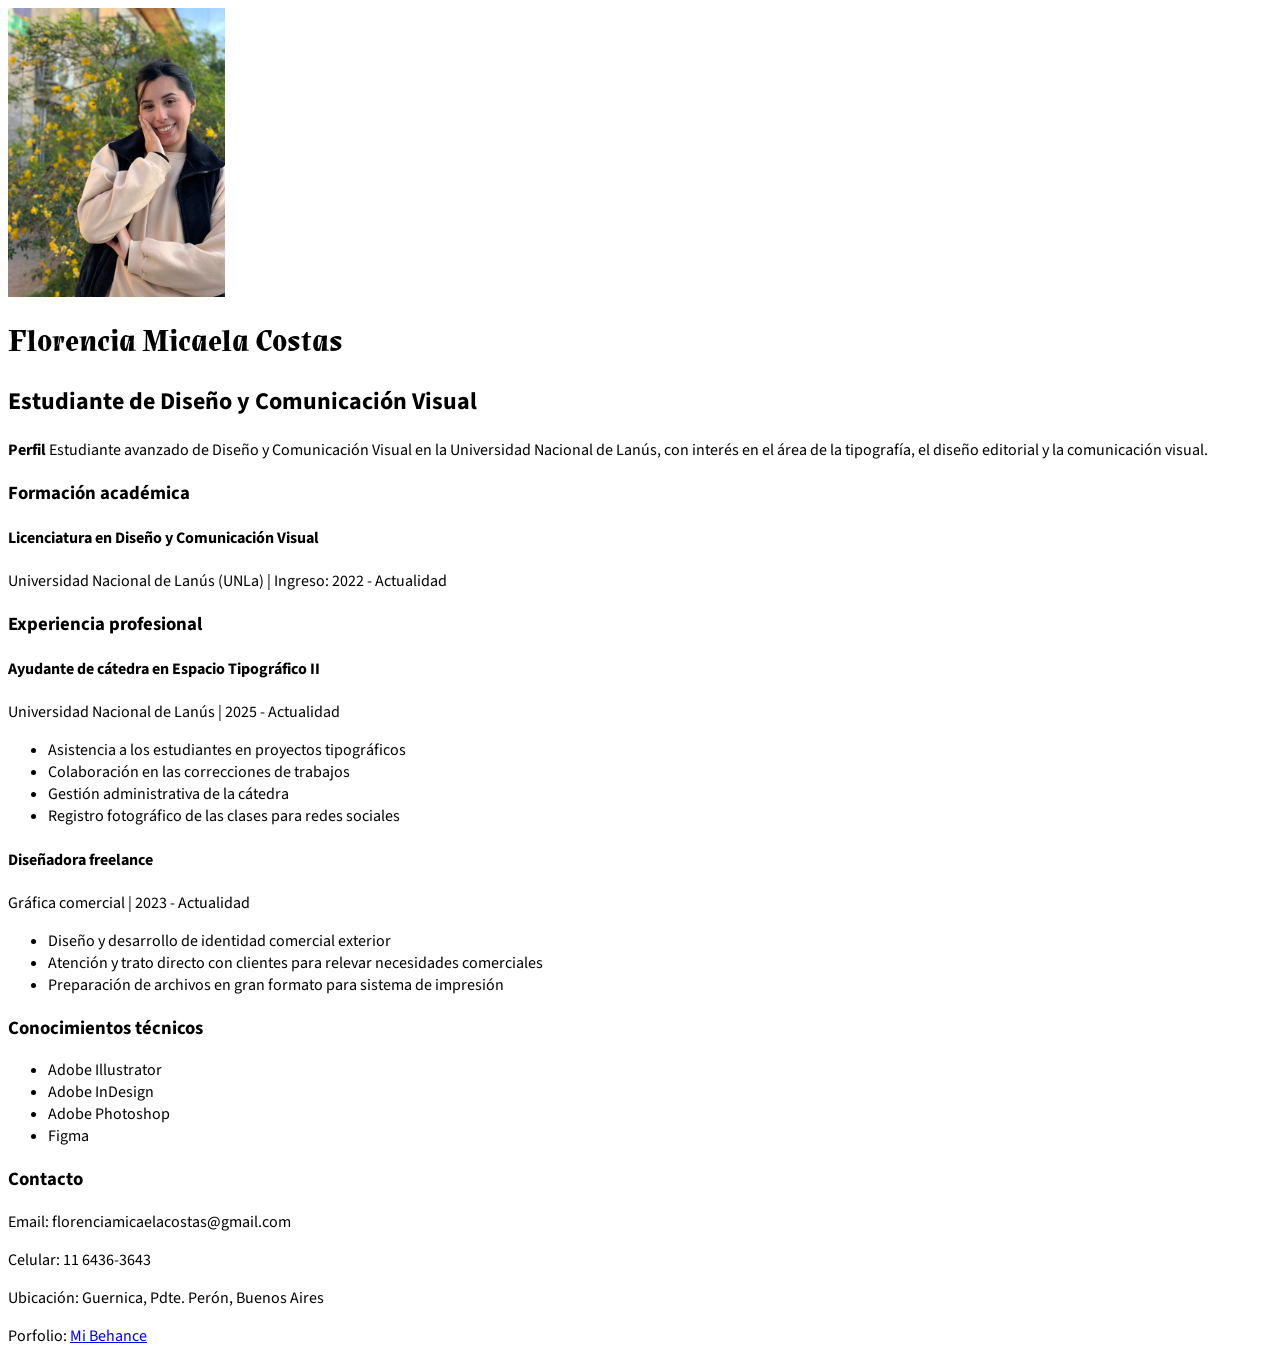
==== index.html @ e0aef112 "actualizacion de cv" ====
<!DOCTYPE html>
<html lang="es">

<head>
    <meta charset="utf-8" />
    <title>TP 1 CV Florencia Costas</title>
    <link href="estilos.css" rel="stylesheet" type="text/css">
    <style>
        @import url('https://fonts.googleapis.com/css2?family=Source+Sans+3:ital,wght@0,200..900;1,200..900&display=swap');
    </style>
</head>

<body>
    <header>
        <img src="img/florencia-costas-foto.jpg" alt="Foto de Florencia Costas" width="217" height="289"/>
        <h1>Florencia Micaela Costas</h1>
        <h2>Estudiante de Diseño y Comunicación Visual</h2>
        <p><strong>Perfil </strong>Estudiante avanzado de Diseño y Comunicación Visual en la Universidad Nacional de
            Lanús, con interés en el área
            de la tipografía, el diseño editorial y la comunicación visual.</p>
    </header>
    <main>
        <section>
            <h3>Formación académica</h3>
            <article>
                <h4>Licenciatura en Diseño y Comunicación Visual</h4>
                <p>Universidad Nacional de Lanús (UNLa) | Ingreso: 2022 - Actualidad</p>
            </article>
        </section>
        <section>
            <h3>Experiencia profesional</h3>
            <article>
                <h4>Ayudante de cátedra en Espacio Tipográfico II</h4>
                <p>Universidad Nacional de Lanús | 2025 - Actualidad</p>
                <ul>
                    <li>Asistencia a los estudiantes en proyectos tipográficos</li>
                    <li>Colaboración en las correcciones de trabajos</li>
                    <li>Gestión administrativa de la cátedra</li>
                    <li>Registro fotográfico de las clases para redes sociales</li>
                </ul>
            </article>
            <article>
                <h4>Diseñadora freelance</h4>
                <p>Gráfica comercial | 2023 - Actualidad</p>
                <ul>
                    <li>Diseño y desarrollo de identidad comercial exterior</li>
                    <li>Atención y trato directo con clientes para relevar necesidades comerciales</li>
                    <li>Preparación de archivos en gran formato para sistema de impresión</li>
                </ul>
            </article>
        </section>
        <section>
            <h3>Conocimientos técnicos</h3>
            <ul>
                <li>Adobe Illustrator</li>
                <li>Adobe InDesign</li>
                <li>Adobe Photoshop</li>
                <li>Figma</li>
            </ul>
        </section>
    </main>
    <footer>
        <h3>Contacto</h3>
        <p>Email: florenciamicaelacostas@gmail.com</p>
        <p>Celular: 11 6436-3643</p>
        <p>Ubicación: Guernica, Pdte. Perón, Buenos Aires</p>
        <p>Porfolio: <a href="https://www.behance.net/florenciacostas" target="_blank">Mi Behance</a></p>
    </footer>
</body>

</html>
---- estilos.css ----
/*CSS DOCUMENT*/
@charset "UTF-8";

/*configuraciones generales*/
@font-face {
    font-family: "Literata italic";
    src: url(fonts/Literata-Italic.ttf) format(truetype);
    font-weight: 400;
    font-style: italic;
}

@font-face {
    font-family: "Literata black";
    src: url(fonts/Literata-Black.ttf) format(truetype);
    font-weight: 900;
    font-style: normal;
}

@font-face {
    font-family: "Sincopa";
    src: url(fonts/Sincopa\ Ella.otf) format(truetype); 
    font-weight: 900;
    font-style: normal;
}

* {
    font-family: "Source Sans 3", sans-serif;
}

/*aplicaciones*/
h1 {
    font-family: 'Sincopa', sans-serif;
}
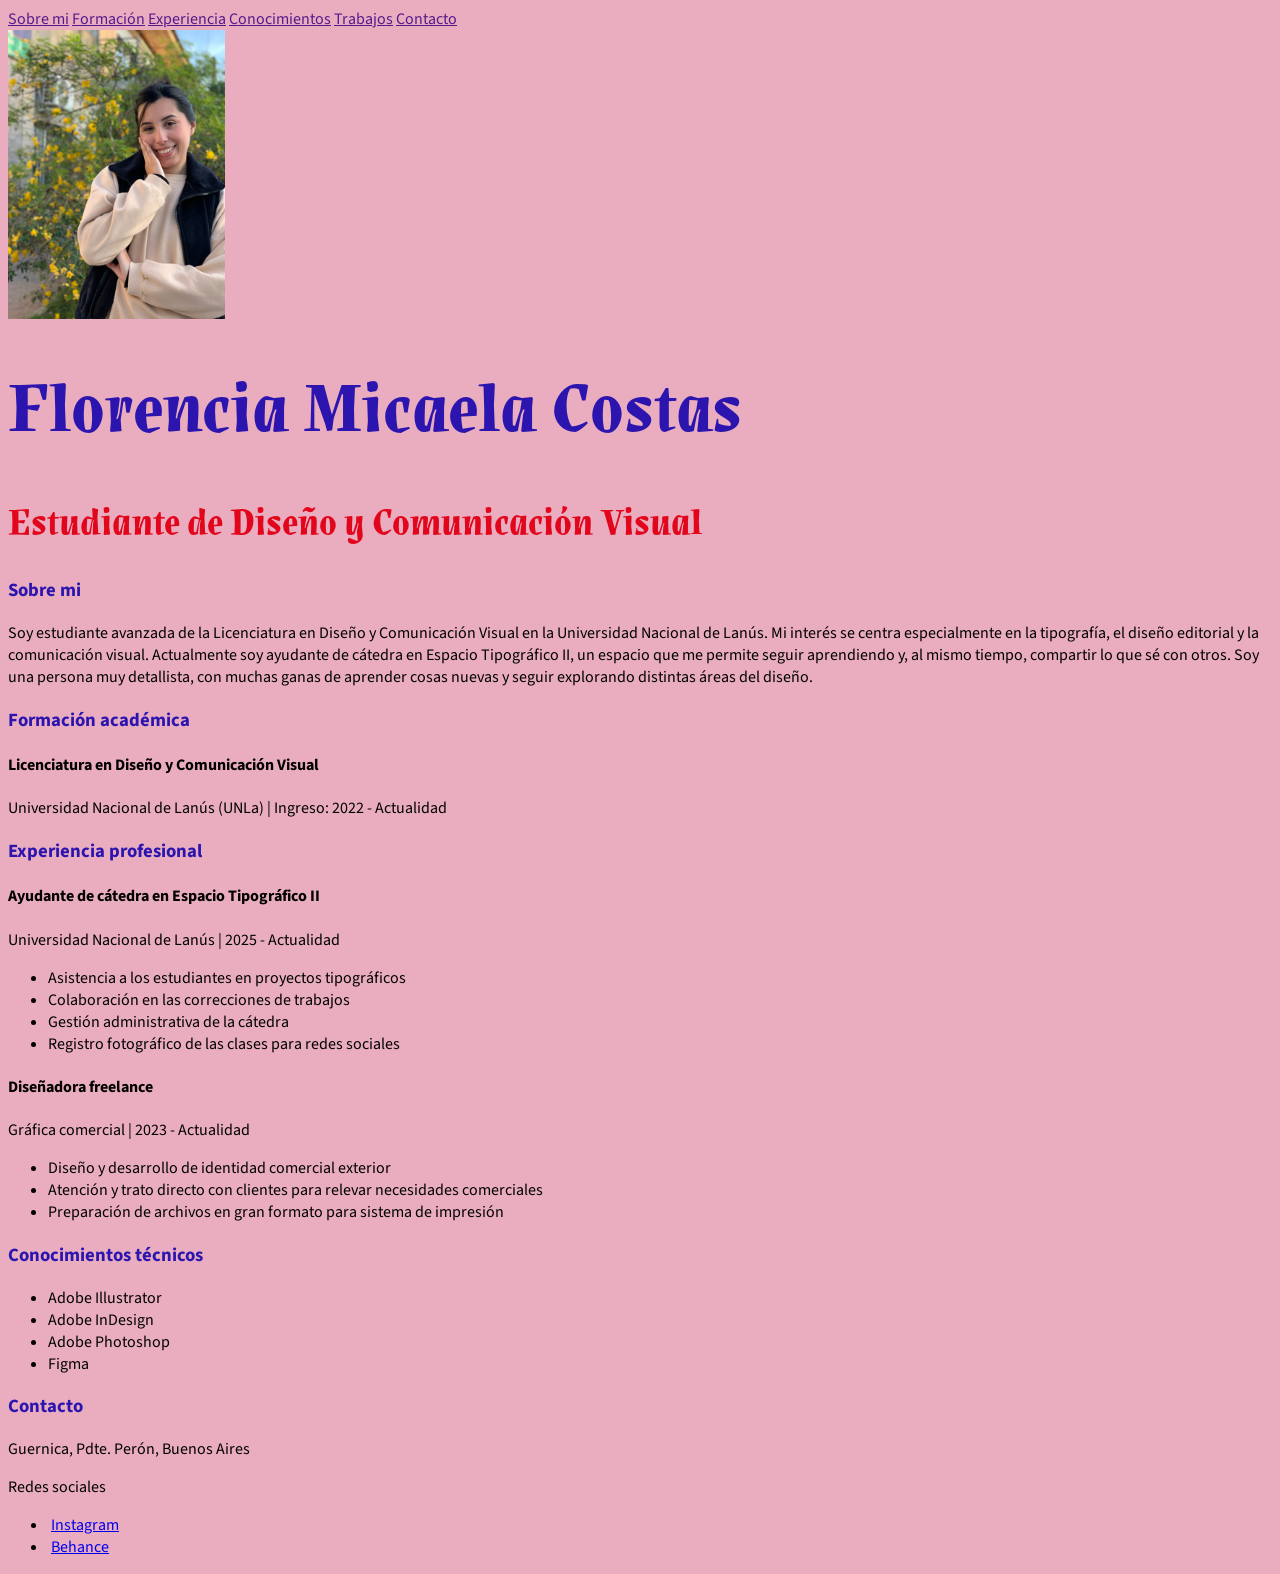
==== commit 8c5ba584: "actualizacion cv" ====
--- a/index.html
+++ b/index.html
@@ -12,14 +12,25 @@
 
 <body>
     <header>
+        <nav>
+            <a href=""> Sobre mi</a>
+            <a href=""> Formación</a>
+            <a href=""> Experiencia</a>
+            <a href=""> Conocimientos</a>
+            <a href=""> Trabajos</a>
+            <a href=""> Contacto</a>
+        </nav>
         <img src="img/florencia-costas-foto.jpg" alt="Foto de Florencia Costas" width="217" height="289"/>
         <h1>Florencia Micaela Costas</h1>
-        <h2>Estudiante de Diseño y Comunicación Visual</h2>
-        <p><strong>Perfil </strong>Estudiante avanzado de Diseño y Comunicación Visual en la Universidad Nacional de
-            Lanús, con interés en el área
-            de la tipografía, el diseño editorial y la comunicación visual.</p>
+        <h2>Estudiante de Diseño y Comunicación Visual</h2> 
     </header>
     <main>
+        <section>
+            <h3>Sobre mi</h3>
+            <article>
+                <p>Soy estudiante avanzada de la Licenciatura en Diseño y Comunicación Visual en la Universidad Nacional de Lanús. Mi interés se centra especialmente en la tipografía, el diseño editorial y la comunicación visual. Actualmente soy ayudante de cátedra en Espacio Tipográfico II, un espacio que me permite seguir aprendiendo y, al mismo tiempo, compartir lo que sé con otros. Soy una persona muy detallista, con muchas ganas de aprender cosas nuevas y seguir explorando distintas áreas del diseño.</p>
+            </article>
+        </section>
         <section>
             <h3>Formación académica</h3>
             <article>
@@ -61,10 +72,18 @@
     </main>
     <footer>
         <h3>Contacto</h3>
-        <p>Email: florenciamicaelacostas@gmail.com</p>
-        <p>Celular: 11 6436-3643</p>
-        <p>Ubicación: Guernica, Pdte. Perón, Buenos Aires</p>
-        <p>Porfolio: <a href="https://www.behance.net/florenciacostas" target="_blank">Mi Behance</a></p>
+        <p>Guernica, Pdte. Perón, Buenos Aires</p>
+        <p>Redes sociales</p>
+        <ul>
+            <li>
+                <img src="" alt="">
+                <a href="https://www.instagram.com/florrcostas/" target="_blank">Instagram</a>
+            </li>
+            <li>
+                <img src="" alt="">
+                <a href="https://www.behance.net/florenciacostas" target="_blank">Behance</a>
+            </li>
+        </ul>
     </footer>
 </body>
 
--- a/estilos.css
+++ b/estilos.css
@@ -2,20 +2,6 @@
 @charset "UTF-8";
 
 /*configuraciones generales*/
-@font-face {
-    font-family: "Literata italic";
-    src: url(fonts/Literata-Italic.ttf) format(truetype);
-    font-weight: 400;
-    font-style: italic;
-}
-
-@font-face {
-    font-family: "Literata black";
-    src: url(fonts/Literata-Black.ttf) format(truetype);
-    font-weight: 900;
-    font-style: normal;
-}
-
 @font-face {
     font-family: "Sincopa";
     src: url(fonts/Sincopa\ Ella.otf) format(truetype); 
@@ -23,11 +9,31 @@
     font-style: normal;
 }
 
+@font-face {
+    font-family: "Sincopa nina";
+    src: url(fonts/Sincopa\ Nina.otf) format(truetype);
+    font-weight: 600;
+    font-style: normal;
+}
+
 * {
     font-family: "Source Sans 3", sans-serif;
+    background-color: rgb(234, 173, 191);
 }
 
 /*aplicaciones*/
 h1 {
     font-family: 'Sincopa', sans-serif;
+    color: rgb(44, 21, 175); 
+    font-size: 70px;
 }
+
+h2 {
+    font-family: 'Sincopa', sans-serif;
+    color: rgb(226, 6, 28);
+    font-size: 37px;
+}
+
+h3 {
+    color: rgb(44, 21, 175);
+}
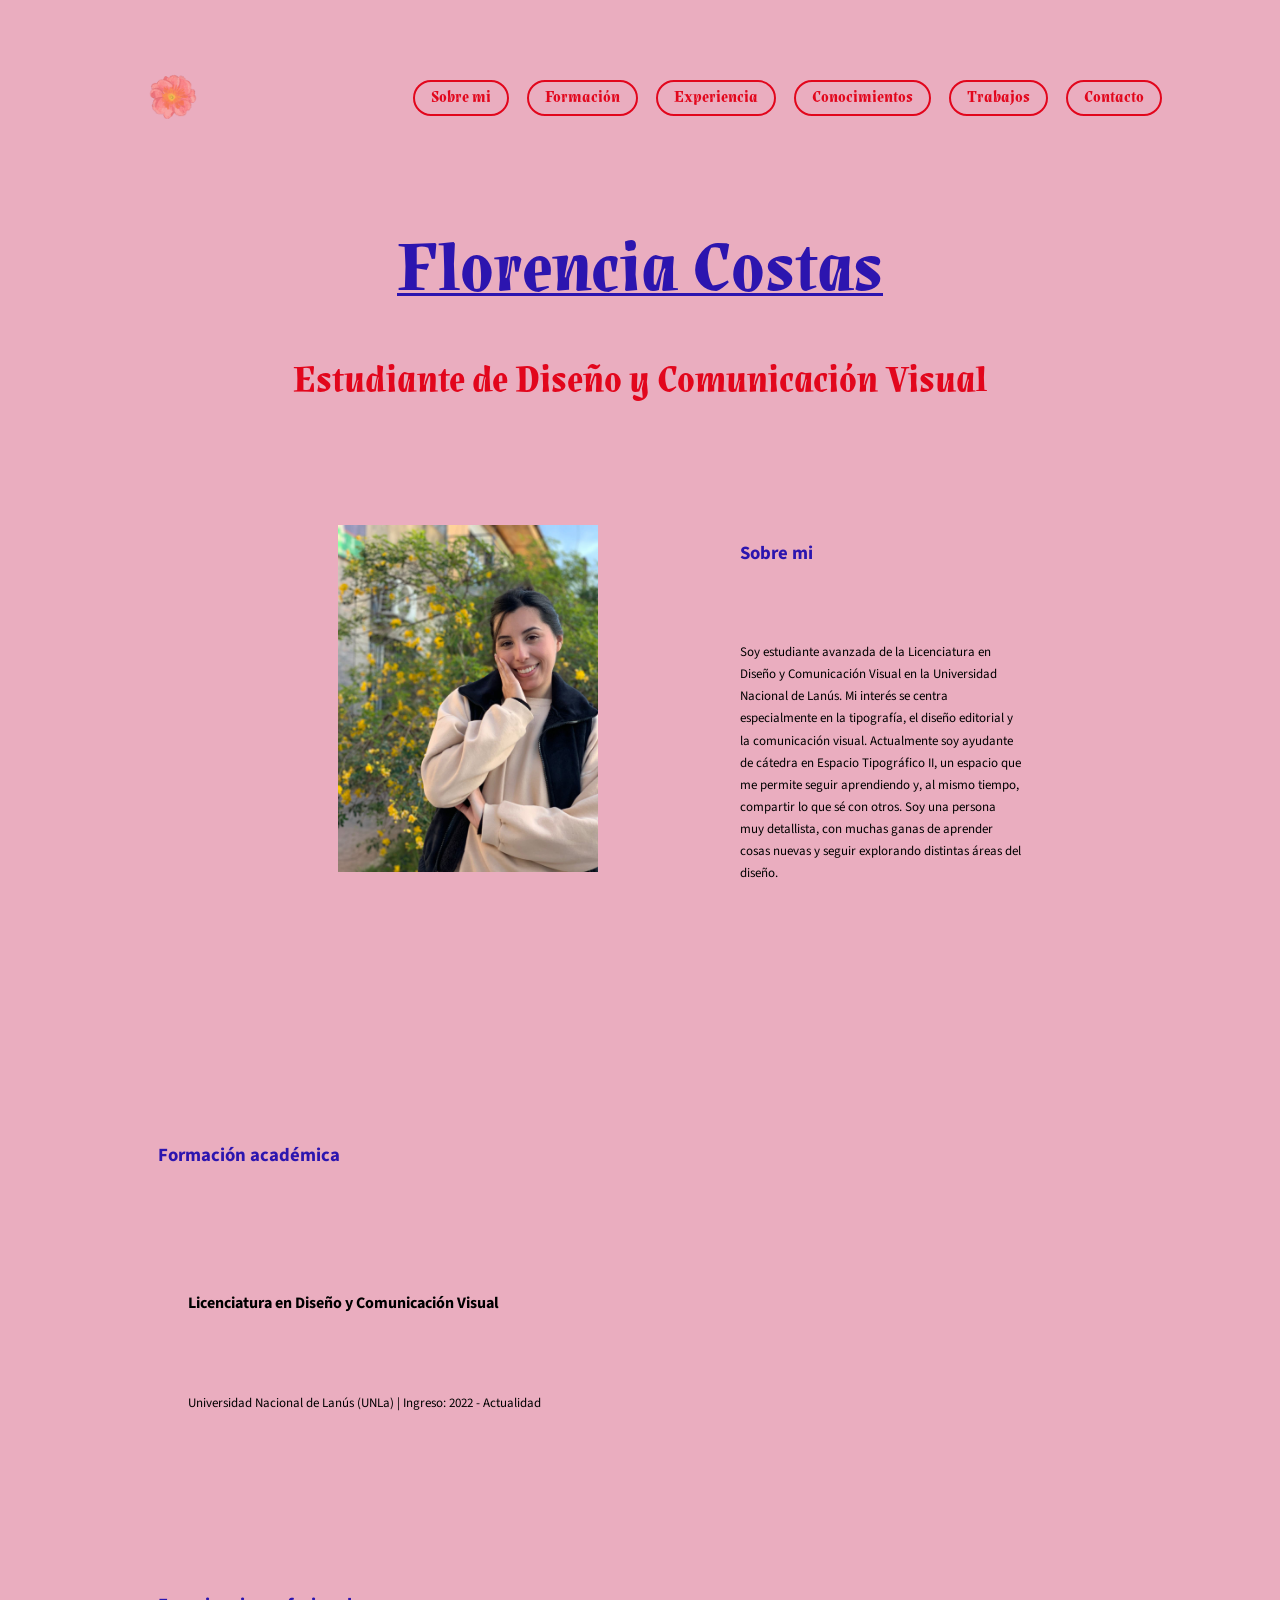
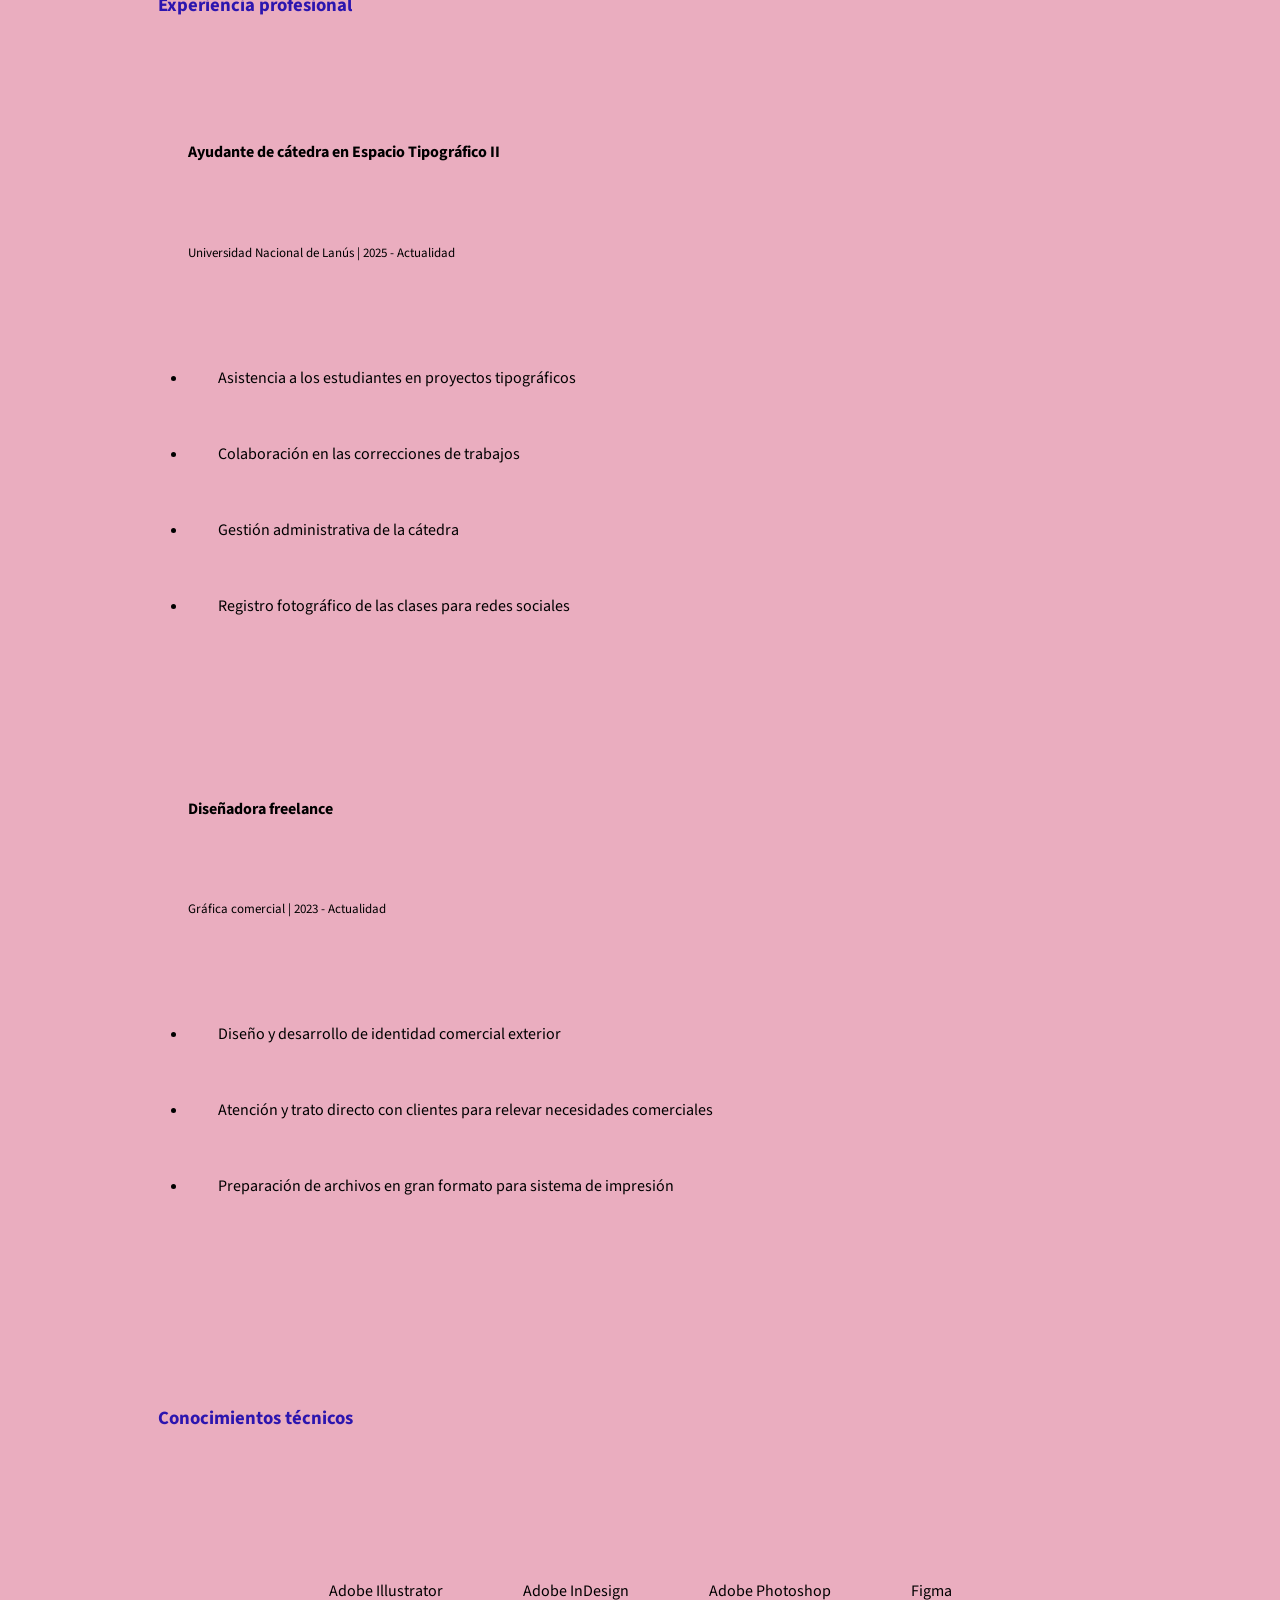
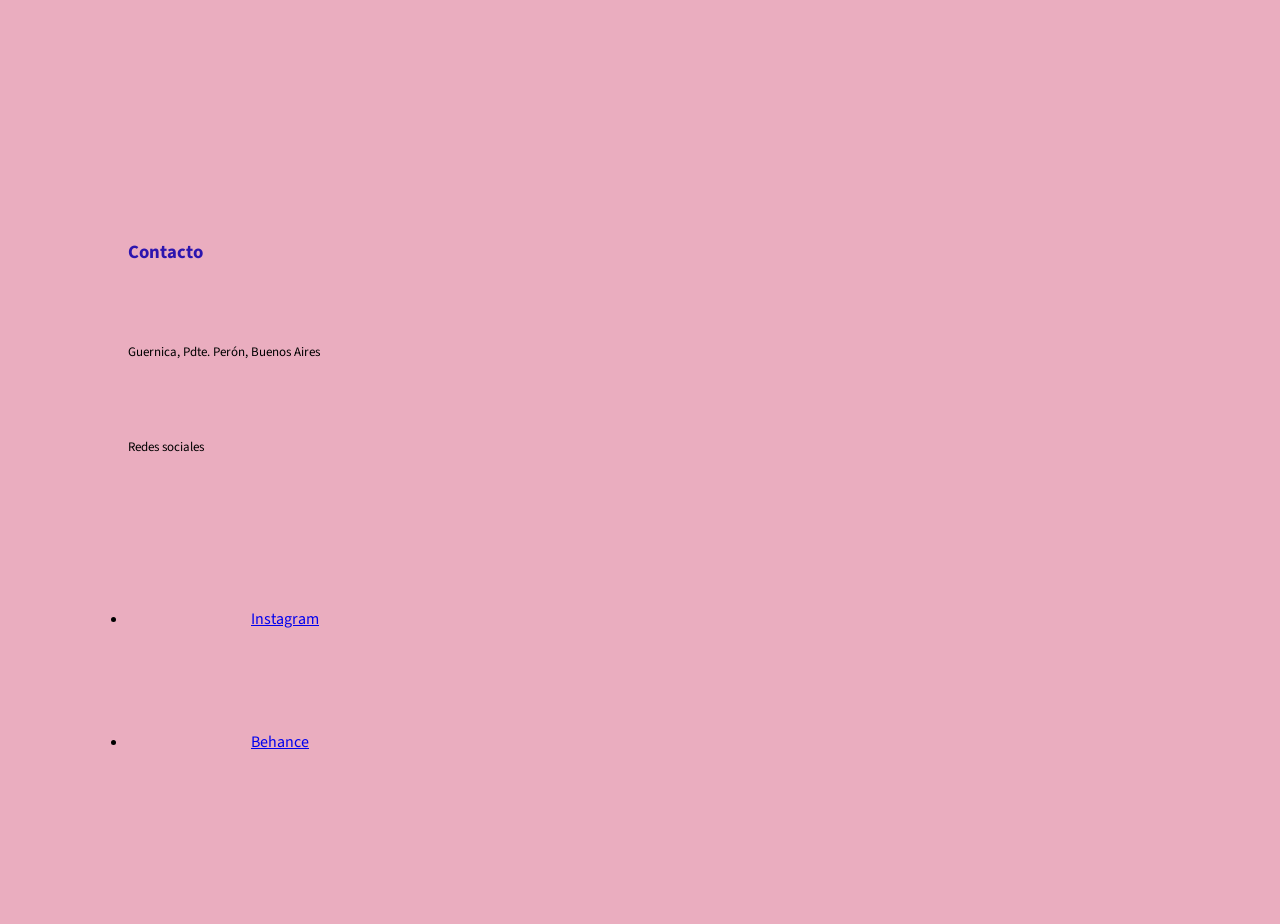
==== commit a186ba06: "Entrega final" ====
--- a/index.html
+++ b/index.html
@@ -11,25 +11,37 @@
 </head>
 
 <body>
-    <header>
-        <nav>
-            <a href=""> Sobre mi</a>
-            <a href=""> Formación</a>
-            <a href=""> Experiencia</a>
-            <a href=""> Conocimientos</a>
-            <a href=""> Trabajos</a>
-            <a href=""> Contacto</a>
+    <header class="miinicio">
+        <div class="gif">
+            <img src="img/flor-gif.gif" alt="Florgif" width="50">
+        </div>
+        <nav class="barra">
+            <a href="#"> Sobre mi</a>
+            <a href="#"> Formación</a>
+            <a href="#"> Experiencia</a>
+            <a href="#"> Conocimientos</a>
+            <a href="#"> Trabajos</a>
+            <a href="#"> Contacto</a>
         </nav>
-        <img src="img/florencia-costas-foto.jpg" alt="Foto de Florencia Costas" width="217" height="289"/>
-        <h1>Florencia Micaela Costas</h1>
-        <h2>Estudiante de Diseño y Comunicación Visual</h2> 
     </header>
     <main>
         <section>
-            <h3>Sobre mi</h3>
-            <article>
-                <p>Soy estudiante avanzada de la Licenciatura en Diseño y Comunicación Visual en la Universidad Nacional de Lanús. Mi interés se centra especialmente en la tipografía, el diseño editorial y la comunicación visual. Actualmente soy ayudante de cátedra en Espacio Tipográfico II, un espacio que me permite seguir aprendiendo y, al mismo tiempo, compartir lo que sé con otros. Soy una persona muy detallista, con muchas ganas de aprender cosas nuevas y seguir explorando distintas áreas del diseño.</p>
-            </article>
+            <h1>Florencia Costas</h1>
+            <h2>Estudiante de Diseño y Comunicación Visual</h2>
+        </section>
+        <section class="yo">
+            <div class="yocolumna">
+                <img src="img/florencia-costas-foto.jpg" alt="Foto de Florencia Costas" width="260" />
+            </div>
+            <div class="yocolumna">
+                <h3>Sobre mi</h3>
+                <p>Soy estudiante avanzada de la Licenciatura en Diseño y Comunicación Visual en la Universidad Nacional
+                    de Lanús. Mi interés se centra especialmente en la tipografía, el diseño editorial y la comunicación
+                    visual. Actualmente soy ayudante de cátedra en Espacio Tipográfico II, un espacio que me permite
+                    seguir aprendiendo y, al mismo tiempo, compartir lo que sé con otros. Soy una persona muy
+                    detallista, con muchas ganas de aprender cosas nuevas y seguir explorando distintas áreas del
+                    diseño.</p>
+            </div>
         </section>
         <section>
             <h3>Formación académica</h3>
@@ -62,12 +74,14 @@
         </section>
         <section>
             <h3>Conocimientos técnicos</h3>
-            <ul>
-                <li>Adobe Illustrator</li>
-                <li>Adobe InDesign</li>
-                <li>Adobe Photoshop</li>
-                <li>Figma</li>
-            </ul>
+            <div>
+                <ul class="herramientas">
+                    <li>Adobe Illustrator</li>
+                    <li>Adobe InDesign</li>
+                    <li>Adobe Photoshop</li>
+                    <li>Figma</li>
+                </ul>
+            </div>
         </section>
     </main>
     <footer>
--- a/estilos.css
+++ b/estilos.css
@@ -4,7 +4,7 @@
 /*configuraciones generales*/
 @font-face {
     font-family: "Sincopa";
-    src: url(fonts/Sincopa\ Ella.otf) format(truetype); 
+    src: url(fonts/Sincopa\ Ella.otf) format(truetype);
     font-weight: 900;
     font-style: normal;
 }
@@ -19,21 +19,93 @@
 * {
     font-family: "Source Sans 3", sans-serif;
     background-color: rgb(234, 173, 191);
+    padding: 30px 30px;
+    line-height: 1;
+}
+
+p {
+    line-height: 1.7;
+    font-size: 13px;
 }
 
 /*aplicaciones*/
 h1 {
     font-family: 'Sincopa', sans-serif;
-    color: rgb(44, 21, 175); 
+    color: rgb(44, 21, 175);
     font-size: 70px;
+    text-align: center;
+    text-decoration: underline;
+    text-decoration-thickness: 3px;
+    text-underline-offset: 3px;
 }
 
 h2 {
     font-family: 'Sincopa', sans-serif;
     color: rgb(226, 6, 28);
     font-size: 37px;
+    text-align: center;
 }
 
 h3 {
     color: rgb(44, 21, 175);
+}
+
+.miinicio {
+    display: flex;
+    align-items: center;
+    justify-content: space-between;
+    top: 0;
+    left: 0;
+    width: 100%;
+    margin: 0;
+    padding: 10px 20px;
+    height: 60px;
+    box-sizing: border-box;
+}
+
+.barra {
+    display: flex;
+    align-items: center;
+    gap: 18px;
+}
+
+.barra a {
+    text-decoration: none;
+    border: 2.8px solid rgb(226, 6, 28);
+    border-radius: 100px;
+    padding: 8px 16px;
+    font-family: 'Sincopa', sans-serif;
+    color: rgb(226, 6, 28);
+}
+
+.barra a:hover {
+    background-color: rgb(226, 6, 28);
+    color: rgb(234, 173, 191);
+    box-shadow: 0 0 15px rgb(226, 6, 28);
+}
+
+.herramientas {
+    display: flex;
+    gap: 20px;
+    list-style: none;
+    justify-content: center;
+}
+
+.yo {
+    padding-left: 180px;
+    padding-right: 100px;
+    display: flex;
+    column-gap: -10px;
+    justify-content: center;
+    margin-bottom: 80px;
+}
+
+.yocolumna {
+    width: 500px;
+}
+
+h1, h2 {
+    margin-bottom: -25px;
+    margin-top: 20px;
+    justify-content: center;
 }
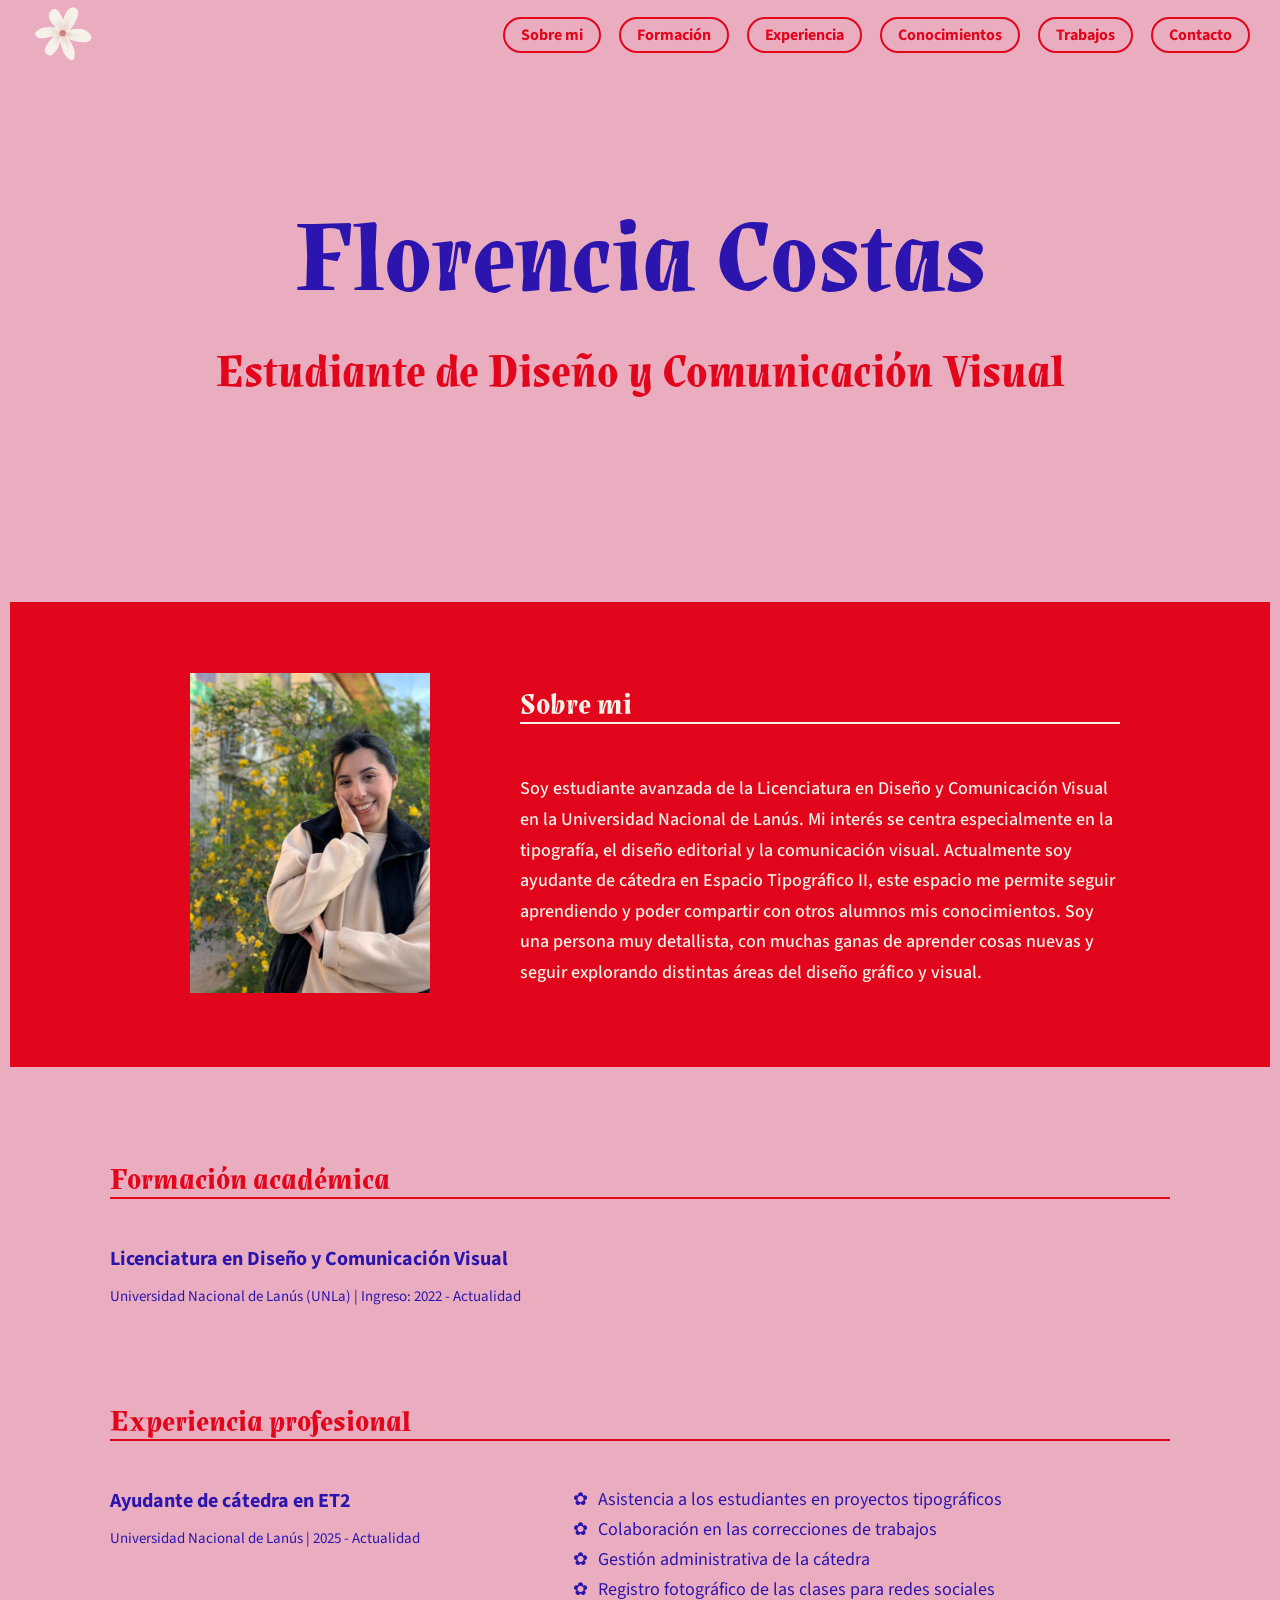
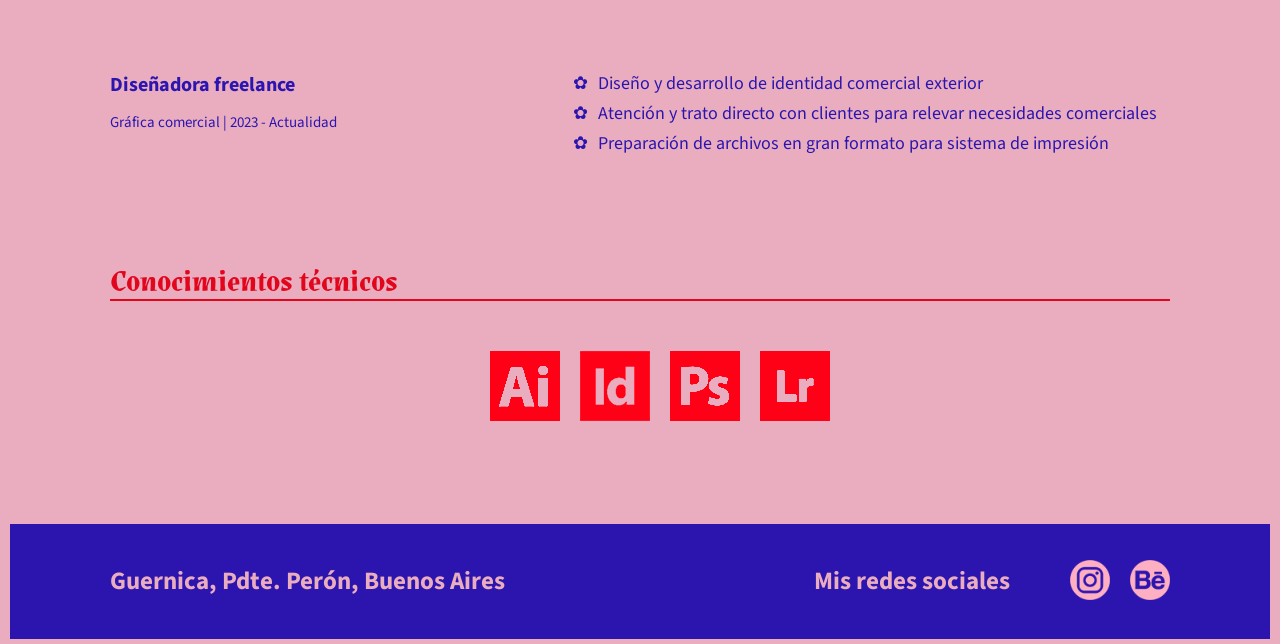
==== commit 13ff3a3d: "Entrega Final" ====
--- a/index.html
+++ b/index.html
@@ -3,7 +3,7 @@
 
 <head>
     <meta charset="utf-8" />
-    <title>TP 1 CV Florencia Costas</title>
+    <title>Florencia Costas</title>
     <link href="estilos.css" rel="stylesheet" type="text/css">
     <style>
         @import url('https://fonts.googleapis.com/css2?family=Source+Sans+3:ital,wght@0,200..900;1,200..900&display=swap');
@@ -11,9 +11,9 @@
 </head>
 
 <body>
-    <header class="miinicio">
+    <header class="inicio">
         <div class="gif">
-            <img src="img/flor-gif.gif" alt="Florgif" width="50">
+            <img src="img/flor-blanca.gif" alt="Florgif" width="70">
         </div>
         <nav class="barra">
             <a href="#"> Sobre mi</a>
@@ -24,80 +24,98 @@
             <a href="#"> Contacto</a>
         </nav>
     </header>
+
     <main>
         <section>
             <h1>Florencia Costas</h1>
             <h2>Estudiante de Diseño y Comunicación Visual</h2>
         </section>
-        <section class="yo">
-            <div class="yocolumna">
-                <img src="img/florencia-costas-foto.jpg" alt="Foto de Florencia Costas" width="260" />
+
+        <section class="sobre-mi">
+            <div class="soy">
+                <img src="img/florencia-costas-foto.jpg" alt="Foto de Florencia Costas" width="240" />
             </div>
-            <div class="yocolumna">
+            <div class="soy">
                 <h3>Sobre mi</h3>
                 <p>Soy estudiante avanzada de la Licenciatura en Diseño y Comunicación Visual en la Universidad Nacional
                     de Lanús. Mi interés se centra especialmente en la tipografía, el diseño editorial y la comunicación
-                    visual. Actualmente soy ayudante de cátedra en Espacio Tipográfico II, un espacio que me permite
-                    seguir aprendiendo y, al mismo tiempo, compartir lo que sé con otros. Soy una persona muy
-                    detallista, con muchas ganas de aprender cosas nuevas y seguir explorando distintas áreas del
-                    diseño.</p>
+                    visual. Actualmente soy ayudante de cátedra en Espacio Tipográfico II, este espacio me permite
+                    seguir aprendiendo y poder compartir con otros alumnos mis conocimientos. 
+                    Soy una persona muy detallista, con muchas ganas de aprender cosas nuevas y seguir explorando distintas áreas del
+                    diseño gráfico y visual.</p>
             </div>
         </section>
-        <section>
+
+        <section class="formacion">
             <h3>Formación académica</h3>
             <article>
                 <h4>Licenciatura en Diseño y Comunicación Visual</h4>
                 <p>Universidad Nacional de Lanús (UNLa) | Ingreso: 2022 - Actualidad</p>
             </article>
         </section>
-        <section>
+
+        <section class="experiencia">
             <h3>Experiencia profesional</h3>
-            <article>
-                <h4>Ayudante de cátedra en Espacio Tipográfico II</h4>
-                <p>Universidad Nacional de Lanús | 2025 - Actualidad</p>
-                <ul>
-                    <li>Asistencia a los estudiantes en proyectos tipográficos</li>
-                    <li>Colaboración en las correcciones de trabajos</li>
-                    <li>Gestión administrativa de la cátedra</li>
-                    <li>Registro fotográfico de las clases para redes sociales</li>
-                </ul>
+            <article class="exp-item">
+                <div class="exp-titulo">
+                    <h4>Ayudante de cátedra en ET2</h4>
+                    <p>Universidad Nacional de Lanús | 2025 - Actualidad</p>
+                </div>
+                <div class="exp-descripcion">
+                    <ul>
+                        <li>Asistencia a los estudiantes en proyectos tipográficos</li>
+                        <li>Colaboración en las correcciones de trabajos</li>
+                        <li>Gestión administrativa de la cátedra</li>
+                        <li>Registro fotográfico de las clases para redes sociales</li>
+                    </ul>
+                </div>
             </article>
-            <article>
-                <h4>Diseñadora freelance</h4>
-                <p>Gráfica comercial | 2023 - Actualidad</p>
-                <ul>
-                    <li>Diseño y desarrollo de identidad comercial exterior</li>
-                    <li>Atención y trato directo con clientes para relevar necesidades comerciales</li>
-                    <li>Preparación de archivos en gran formato para sistema de impresión</li>
-                </ul>
+
+            <article class="exp-item">
+                <div class="exp-titulo">
+                    <h4>Diseñadora freelance</h4>
+                    <p>Gráfica comercial | 2023 - Actualidad</p>
+                </div>
+                <div class="exp-descripcion">
+                    <ul>
+                        <li>Diseño y desarrollo de identidad comercial exterior</li>
+                        <li>Atención y trato directo con clientes para relevar necesidades comerciales</li>
+                        <li>Preparación de archivos en gran formato para sistema de impresión</li>
+                    </ul>
+                </div>
             </article>
         </section>
-        <section>
+
+        <section class="conocimientos">
             <h3>Conocimientos técnicos</h3>
             <div>
                 <ul class="herramientas">
-                    <li>Adobe Illustrator</li>
-                    <li>Adobe InDesign</li>
-                    <li>Adobe Photoshop</li>
-                    <li>Figma</li>
+                    <li><img src="img/illus.png" alt="Illustratror"></li>
+                    <li><img src="img/ind.png" alt="Indesign"></li>
+                    <li><img src="img/photoshop.png" alt="Photoshop"></li>
+                    <li><img src="img/lr.png" alt="Lr"></li>
                 </ul>
             </div>
         </section>
     </main>
+
     <footer>
-        <h3>Contacto</h3>
         <p>Guernica, Pdte. Perón, Buenos Aires</p>
-        <p>Redes sociales</p>
-        <ul>
-            <li>
-                <img src="" alt="">
-                <a href="https://www.instagram.com/florrcostas/" target="_blank">Instagram</a>
-            </li>
-            <li>
-                <img src="" alt="">
-                <a href="https://www.behance.net/florenciacostas" target="_blank">Behance</a>
-            </li>
-        </ul>
+        <div class="redes">
+            <p>Mis redes sociales</p>
+            <ul class="redes">
+                <li>
+                    <a href="https://www.instagram.com/florrcostas/" target="_blank">
+                        <img src="img/instagram.png" alt="instagram" width="40">
+                    </a>
+                </li>
+                <li>
+                    <a href="https://www.behance.net/florenciacostas" target="_blank">
+                        <img src="img/behance.png" alt="Behance" width="40">
+                    </a>
+                </li>
+            </ul>
+        </div>
     </footer>
 </body>
 
--- a/estilos.css
+++ b/estilos.css
@@ -9,17 +9,11 @@
     font-style: normal;
 }
 
-@font-face {
-    font-family: "Sincopa nina";
-    src: url(fonts/Sincopa\ Nina.otf) format(truetype);
-    font-weight: 600;
-    font-style: normal;
-}
-
-* {
+body {
     font-family: "Source Sans 3", sans-serif;
     background-color: rgb(234, 173, 191);
-    padding: 30px 30px;
+    margin: 0;
+    padding: 5px 10px;
     line-height: 1;
 }
 
@@ -32,29 +26,25 @@
 h1 {
     font-family: 'Sincopa', sans-serif;
     color: rgb(44, 21, 175);
-    font-size: 70px;
+    font-size: 100px;
     text-align: center;
-    text-decoration: underline;
     text-decoration-thickness: 3px;
     text-underline-offset: 3px;
+    margin-top: 150px;
 }
 
 h2 {
     font-family: 'Sincopa', sans-serif;
     color: rgb(226, 6, 28);
-    font-size: 37px;
+    font-size: 45px;
     text-align: center;
 }
 
-h3 {
-    color: rgb(44, 21, 175);
-}
-
-.miinicio {
+.inicio {
     display: flex;
     align-items: center;
     justify-content: space-between;
-    top: 0;
+    top: 0px;
     left: 0;
     width: 100%;
     margin: 0;
@@ -67,6 +57,7 @@
     display: flex;
     align-items: center;
     gap: 18px;
+    padding: 0;
 }
 
 .barra a {
@@ -74,7 +65,8 @@
     border: 2.8px solid rgb(226, 6, 28);
     border-radius: 100px;
     padding: 8px 16px;
-    font-family: 'Sincopa', sans-serif;
+    font-family: 'Source Sans 3', sans-serif;
+    font-weight: bold;
     color: rgb(226, 6, 28);
 }
 
@@ -91,21 +83,139 @@
     justify-content: center;
 }
 
-.yo {
+.sobre-mi {
     padding-left: 180px;
     padding-right: 100px;
     display: flex;
-    column-gap: -10px;
+    column-gap: 30px;
+    justify-content: flex-start;
+    align-items: center;
+    margin-bottom: 100px;
+    margin-top: 205px;
+    padding-top: 60px;
+    padding-bottom: 60px;
+    background-color: rgb(226, 6, 28);
+}
+
+.soy {
+    width: 300px;
+}
+
+.soy:last-child {
+    width: 600px;
+}
+
+.soy p {
+    font-size: 18px;
+    font-family: 'Source Sans 3', sans-serif;
+    font-weight: 500;
+    color: rgb(246, 242, 232);
+}
+
+.sobre-mi h3 {
+    color: rgb(246, 242, 232);
+    border-bottom: 2px solid rgb(246, 242, 232);
+}
+
+h1,
+h2 {
+    margin-bottom: 0;
     justify-content: center;
-    margin-bottom: 80px;
-}
-
-.yocolumna {
-    width: 500px;
-}
-
-h1, h2 {
-    margin-bottom: -25px;
-    margin-top: 20px;
-    justify-content: center;
+}
+
+h3 {
+    font-family: 'Sincopa', sans-serif;
+    color: rgb(226, 6, 28);
+    font-size: 30px;
+    margin-bottom: 50px;
+    border-bottom: 2px solid rgb(226, 6, 28);
+}
+
+h4 {
+    margin-top: 0;
+    margin-bottom: 15px;
+    font-size: 20px;
+    font-weight: bold;
+    color: rgb(44, 21, 175);
+}
+
+.formacion {
+    margin: 30px 100px;
+}
+
+.experiencia {
+    margin: 100px 100px;
+}
+
+.experiencia>h3 {
+    text-align: left;
+}
+
+.exp-item {
+    display: flex;
+    gap: 80px;
+    margin-bottom: 60px;
+}
+
+.exp-titulo {
+    width: 35%;
+}
+
+.exp-descripcion {
+    width: 65%;
+}
+
+.exp-descripcion ul {
+    list-style: none;
+    margin-top: 0;
+}
+
+.exp-descripcion li {
+    margin-bottom: 12px;
+    color: rgb(44, 21, 175);
+    font-size: 18px;
+}
+
+.exp-descripcion li::before {
+    content: "✿";
+    margin-right: 10px;
+    color: rgb(44, 21, 175);
+}
+
+.formacion p,
+.experiencia p {
+    font-size: 15px;
+    color: rgb(44, 21, 175);
+}
+
+.conocimientos {
+    margin: 100px 100px;
+}
+
+footer {
+    display: flex;
+    justify-content: space-between;
+    align-items: center;
+    padding: 20px 100px;
+    background-color: rgb(44, 21, 175);
+}
+
+footer p {
+    font-size: 25px;
+    font-weight: bold;
+    color: rgb(234, 173, 191);
+    margin: 0;
+}
+
+.redes {
+    display: flex;
+    align-items: center;
+    gap: 20px;
+    list-style: none
+}
+
+.redes p {
+    font-weight: bold;
+    font-size: 25px;
+    color: rgb(234, 173, 191);
 }
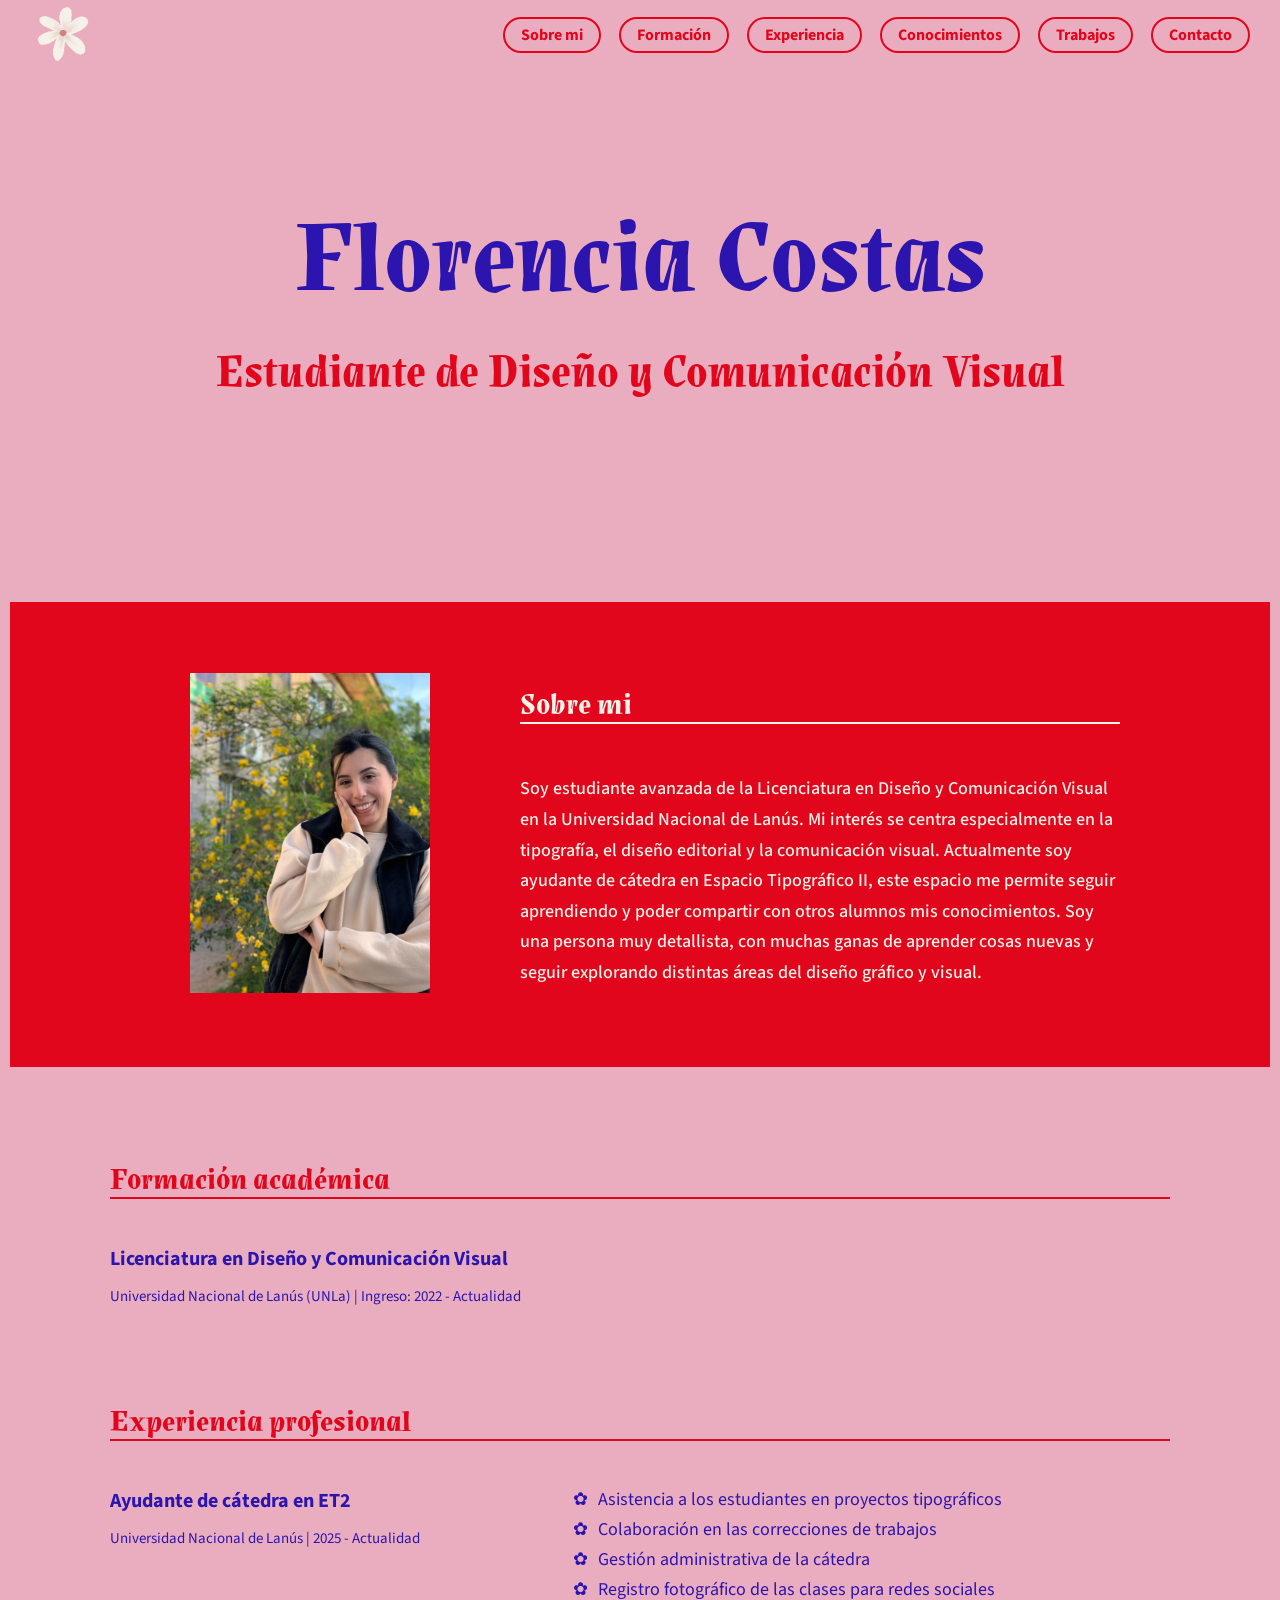
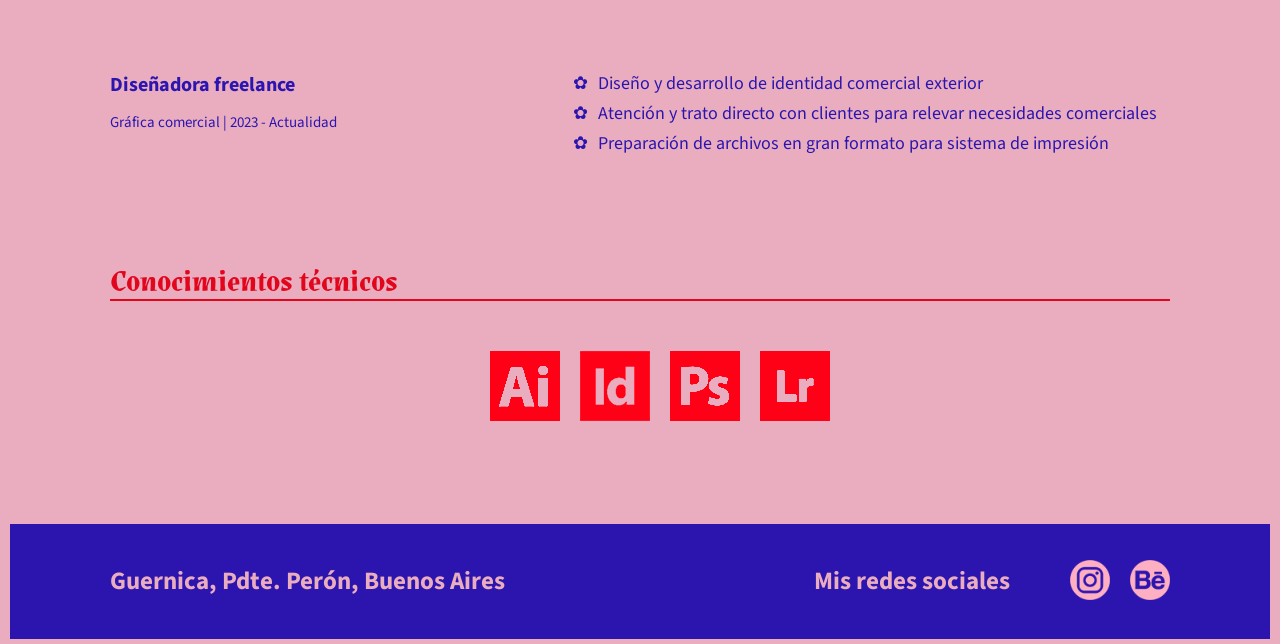
==== commit 9df5aa30: "Entrega final" ====
--- a/index.html
+++ b/index.html
@@ -5,6 +5,7 @@
     <meta charset="utf-8" />
     <title>Florencia Costas</title>
     <link href="estilos.css" rel="stylesheet" type="text/css">
+    <link rel="icon" href="img/icon.png" type="image/png">
     <style>
         @import url('https://fonts.googleapis.com/css2?family=Source+Sans+3:ital,wght@0,200..900;1,200..900&display=swap');
     </style>
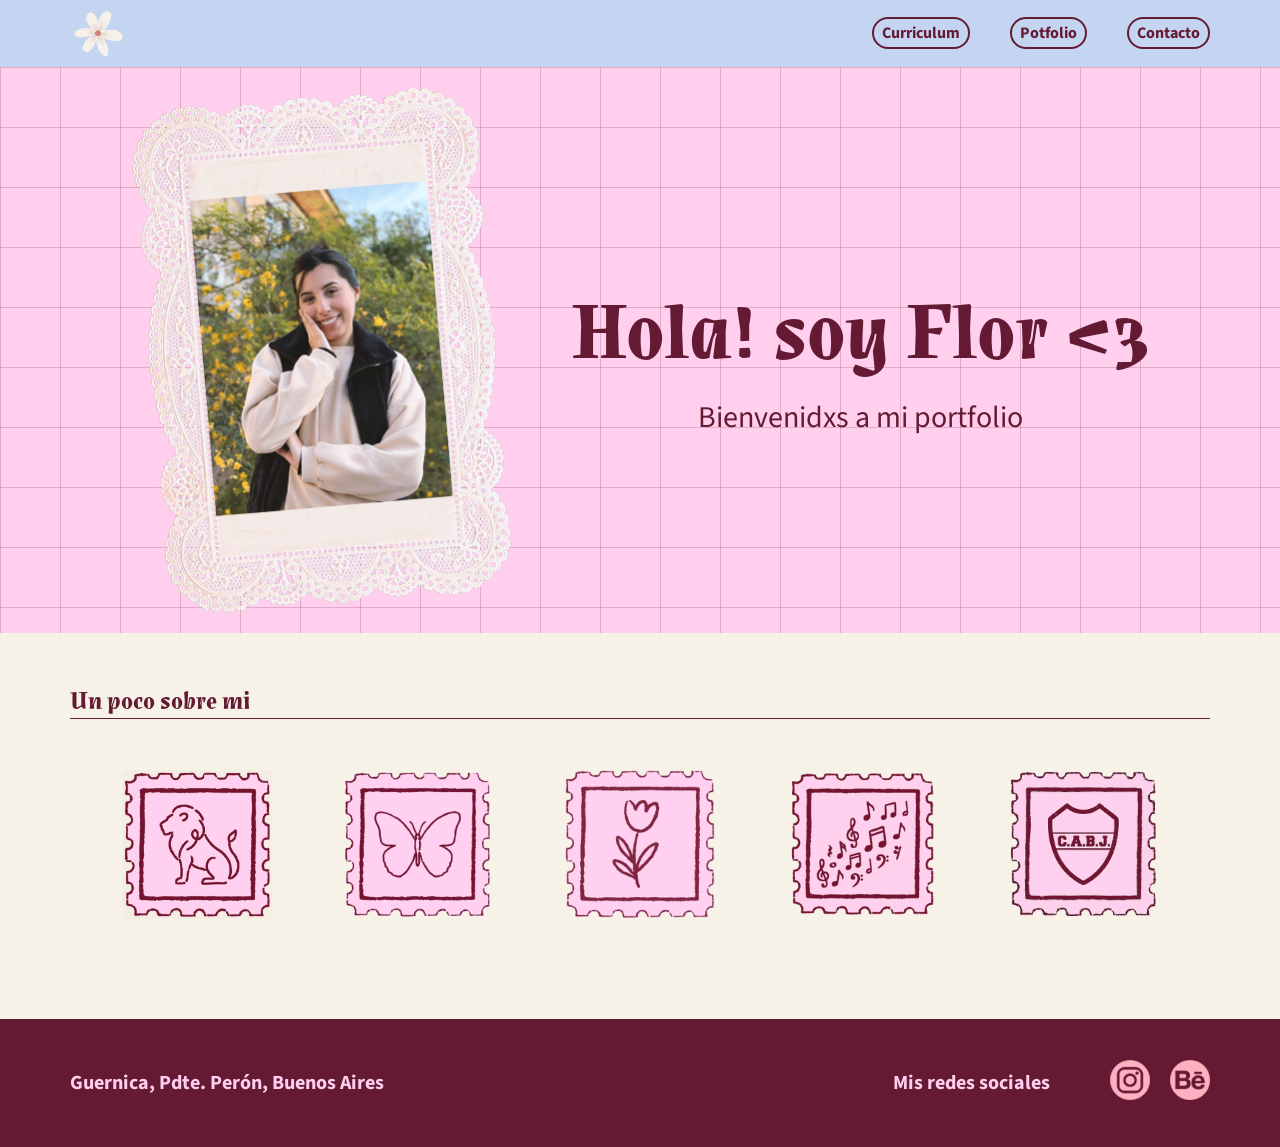
==== commit 0b3b7bdd: "Actualizacion y nuevos archivos html" ====
--- a/index.html
+++ b/index.html
@@ -12,90 +12,32 @@
 </head>
 
 <body>
-    <header class="inicio">
-        <div class="gif">
-            <img src="img/flor-blanca.gif" alt="Florgif" width="70">
-        </div>
-        <nav class="barra">
-            <a href="#"> Sobre mi</a>
-            <a href="#"> Formación</a>
-            <a href="#"> Experiencia</a>
-            <a href="#"> Conocimientos</a>
-            <a href="#"> Trabajos</a>
-            <a href="#"> Contacto</a>
+    <header>
+        <img src="img/flor-blanca.gif" alt="Florgif" width="60">
+        <nav class="navegador">
+            <a href="curriculum.html"> Curriculum</a>
+            <a href="portfolio.html"> Potfolio</a>
+            <a href="contacto.html"> Contacto</a>
         </nav>
     </header>
 
     <main>
-        <section>
-            <h1>Florencia Costas</h1>
-            <h2>Estudiante de Diseño y Comunicación Visual</h2>
-        </section>
-
-        <section class="sobre-mi">
-            <div class="soy">
-                <img src="img/florencia-costas-foto.jpg" alt="Foto de Florencia Costas" width="240" />
-            </div>
-            <div class="soy">
-                <h3>Sobre mi</h3>
-                <p>Soy estudiante avanzada de la Licenciatura en Diseño y Comunicación Visual en la Universidad Nacional
-                    de Lanús. Mi interés se centra especialmente en la tipografía, el diseño editorial y la comunicación
-                    visual. Actualmente soy ayudante de cátedra en Espacio Tipográfico II, este espacio me permite
-                    seguir aprendiendo y poder compartir con otros alumnos mis conocimientos. 
-                    Soy una persona muy detallista, con muchas ganas de aprender cosas nuevas y seguir explorando distintas áreas del
-                    diseño gráfico y visual.</p>
+        <section class="presentacion">
+            <img src="img/florencia-img-portfolio.png" alt="Foto de Florencia Costas" width="380">
+            <div class="texto-presentacion">
+                <h1>Hola! soy Flor <3 </h1>
+                        <h2>Bienvenidxs a mi portfolio</h2>
             </div>
         </section>
 
-        <section class="formacion">
-            <h3>Formación académica</h3>
-            <article>
-                <h4>Licenciatura en Diseño y Comunicación Visual</h4>
-                <p>Universidad Nacional de Lanús (UNLa) | Ingreso: 2022 - Actualidad</p>
-            </article>
-        </section>
-
-        <section class="experiencia">
-            <h3>Experiencia profesional</h3>
-            <article class="exp-item">
-                <div class="exp-titulo">
-                    <h4>Ayudante de cátedra en ET2</h4>
-                    <p>Universidad Nacional de Lanús | 2025 - Actualidad</p>
-                </div>
-                <div class="exp-descripcion">
-                    <ul>
-                        <li>Asistencia a los estudiantes en proyectos tipográficos</li>
-                        <li>Colaboración en las correcciones de trabajos</li>
-                        <li>Gestión administrativa de la cátedra</li>
-                        <li>Registro fotográfico de las clases para redes sociales</li>
-                    </ul>
-                </div>
-            </article>
-
-            <article class="exp-item">
-                <div class="exp-titulo">
-                    <h4>Diseñadora freelance</h4>
-                    <p>Gráfica comercial | 2023 - Actualidad</p>
-                </div>
-                <div class="exp-descripcion">
-                    <ul>
-                        <li>Diseño y desarrollo de identidad comercial exterior</li>
-                        <li>Atención y trato directo con clientes para relevar necesidades comerciales</li>
-                        <li>Preparación de archivos en gran formato para sistema de impresión</li>
-                    </ul>
-                </div>
-            </article>
-        </section>
-
-        <section class="conocimientos">
-            <h3>Conocimientos técnicos</h3>
-            <div>
-                <ul class="herramientas">
-                    <li><img src="img/illus.png" alt="Illustratror"></li>
-                    <li><img src="img/ind.png" alt="Indesign"></li>
-                    <li><img src="img/photoshop.png" alt="Photoshop"></li>
-                    <li><img src="img/lr.png" alt="Lr"></li>
-                </ul>
+        <section class="mi-info">
+            <h3>Un poco sobre mi</h3>
+            <div class="estampillas">
+                <img src="img/estampilla-leon_rosa.png" alt="Signo Leo" width="150">
+                <img src="img/estampilla-mariposa_rosa.png" alt="Mariposa" width="150">
+                <img src="img/estampilla-flor_rosa-arreglada.png" alt="Flor" width="150">
+                <img src="img/estampilla-musica_rosa.png" alt="Musica" width="150">
+                <img src="img/estampilla-boca_rosa.png" alt="Boca Juniors" width="150">
             </div>
         </section>
     </main>
@@ -118,6 +60,4 @@
             </ul>
         </div>
     </footer>
-</body>
-
-</html>+</body>
--- a/estilos.css
+++ b/estilos.css
@@ -9,24 +9,114 @@
     font-style: normal;
 }
 
+* {
+    box-sizing: border-box;
+}
+
 body {
     font-family: "Source Sans 3", sans-serif;
-    background-color: rgb(234, 173, 191);
+    background-color: #ffcfed;
+    margin: 0%;
+}
+
+/*CONFIGURANDO EL HEADER*/
+
+header {
+    display: flex;
+    justify-content: space-between;
+    align-items: center;
+    width: 100%;
+    flex-wrap: wrap;
+    padding: 5px 70px;
+    background-color: #C4D5F1;
+}
+
+.navegador {
+    display: flex;
+    gap: 40px;
+}
+
+.navegador a {
+    text-decoration: none;
+    border: 2.8px solid #641A33;
+    border-radius: 100px;
+    padding: 3px 8px;
+    font-family: 'Source Sans 3', sans-serif;
+    font-weight: bold;
+    color: #641A33;
+}
+
+.navegador a:hover {
+    background-color: #641A33;
+    color: #C4D5F1;
+}
+
+/*ACA EMPIEZA EL MAIN*/
+
+.texto-presentacion {
+    display: flex;
+    flex-direction: column;
+    padding-top: 30px;
+}
+
+.presentacion {
+    display: flex;
+    align-items: center;
+    justify-content: center;
+    padding: 20px 30px;
+    gap: 60px;
+
+
+    /*Este es el fondo de la presentacion*/
+
+    background-color: #ffcfed;
+    background-image:
+        linear-gradient(rgb(100, 26, 51, 0.20)1px, transparent 1px),
+        linear-gradient(90deg, rgb(100, 26, 51, 0.20) 1px, transparent 1px);
+    background-size: 60px 60px;
+}
+
+.texto-presentacion h1 {
+    font-family: 'Sincopa', sans-serif;
+    color: #641A33;
+    font-size: 80px;
+    margin: 0 0 10px 0;
+}
+
+.texto-presentacion h2 {
+    font-family: "Source Sans 3", sans-serif;
+    font-weight: normal;
+    color: #641A33;
+    font-size: 30px;
     margin: 0;
-    padding: 5px 10px;
-    line-height: 1;
-}
-
-p {
-    line-height: 1.7;
-    font-size: 13px;
-}
-
-/*aplicaciones*/
+}
+
+.mi-info h3 {
+    font-family: 'Sincopa', sans-serif;
+    color: #641A33;
+    font-size: 25px;
+    border-bottom: 1px solid #641A33;
+}
+
+.estampillas {
+    display: flex;
+    align-items: center;
+    justify-content: space-evenly;
+    gap: 20px;
+    padding: 0 0px 100px;
+}
+
+.mi-info {
+    padding: 30px 70px 0;
+    background-color: #F6F2E7;
+}
+
+/*Configurando CURRICULUM*/
+
 h1 {
     font-family: 'Sincopa', sans-serif;
-    color: rgb(44, 21, 175);
-    font-size: 100px;
+    color: #641A33;
+    font-size: 80px;
     text-align: center;
     text-decoration-thickness: 3px;
     text-underline-offset: 3px;
@@ -35,45 +125,9 @@
 
 h2 {
     font-family: 'Sincopa', sans-serif;
-    color: rgb(226, 6, 28);
-    font-size: 45px;
+    color: #641A33;
+    font-size: 30px;
     text-align: center;
-}
-
-.inicio {
-    display: flex;
-    align-items: center;
-    justify-content: space-between;
-    top: 0px;
-    left: 0;
-    width: 100%;
-    margin: 0;
-    padding: 10px 20px;
-    height: 60px;
-    box-sizing: border-box;
-}
-
-.barra {
-    display: flex;
-    align-items: center;
-    gap: 18px;
-    padding: 0;
-}
-
-.barra a {
-    text-decoration: none;
-    border: 2.8px solid rgb(226, 6, 28);
-    border-radius: 100px;
-    padding: 8px 16px;
-    font-family: 'Source Sans 3', sans-serif;
-    font-weight: bold;
-    color: rgb(226, 6, 28);
-}
-
-.barra a:hover {
-    background-color: rgb(226, 6, 28);
-    color: rgb(234, 173, 191);
-    box-shadow: 0 0 15px rgb(226, 6, 28);
 }
 
 .herramientas {
@@ -94,7 +148,7 @@
     margin-top: 205px;
     padding-top: 60px;
     padding-bottom: 60px;
-    background-color: rgb(226, 6, 28);
+    background-color: #C4D5F1;
 }
 
 .soy {
@@ -109,12 +163,12 @@
     font-size: 18px;
     font-family: 'Source Sans 3', sans-serif;
     font-weight: 500;
-    color: rgb(246, 242, 232);
+    color: #641A33;
 }
 
 .sobre-mi h3 {
-    color: rgb(246, 242, 232);
-    border-bottom: 2px solid rgb(246, 242, 232);
+    color: #641A33;
+    border-bottom: 2px solid #641A33;
 }
 
 h1,
@@ -125,10 +179,10 @@
 
 h3 {
     font-family: 'Sincopa', sans-serif;
-    color: rgb(226, 6, 28);
+    color: #641A33;
     font-size: 30px;
     margin-bottom: 50px;
-    border-bottom: 2px solid rgb(226, 6, 28);
+    border-bottom: 2px solid #641A33;
 }
 
 h4 {
@@ -136,7 +190,7 @@
     margin-bottom: 15px;
     font-size: 20px;
     font-weight: bold;
-    color: rgb(44, 21, 175);
+    color: #641A33;
 }
 
 .formacion {
@@ -172,38 +226,135 @@
 
 .exp-descripcion li {
     margin-bottom: 12px;
-    color: rgb(44, 21, 175);
+    color: #641A33;
     font-size: 18px;
 }
 
 .exp-descripcion li::before {
     content: "✿";
     margin-right: 10px;
-    color: rgb(44, 21, 175);
+    color: #641A33;
 }
 
 .formacion p,
 .experiencia p {
     font-size: 15px;
-    color: rgb(44, 21, 175);
+    color: #641A33;
 }
 
 .conocimientos {
     margin: 100px 100px;
 }
 
+
+/*Configurando PORTFOLIO*/
+
+
+/*Configurando CONTACTO*/
+
+.contactame {
+    display: flex;
+    justify-content: space-evenly;
+    align-items: center;
+    gap: 50px;
+    padding: 0 8%;
+    min-height: 600px;
+
+    /*Este es el fondo de CONTACTO*/
+
+    background-color: #F6F2E7;
+    background-image: linear-gradient(rgb(100, 26, 51, 0.20)1px, transparent 1px),
+        linear-gradient(90deg, rgb(100, 26, 51, 0.20) 1px, transparent 1px);
+    background-size: 60px 60px;
+}
+
+
+.titulo-contacto {
+    text-align: right;
+}
+
+.titulo-contacto h1 {
+    font-family: 'Sincopa', sans-serif;
+    font-size: 80px;
+    color: #641A33;
+    margin: 0 0 8px 0;
+}
+
+.titulo-contacto h2 {
+    font-family: "Source Sans 3", sans-serif;
+    font-weight: normal;
+    font-size: 30px;
+    color: #641A33;
+    margin: 0;
+}
+
+/*Configurando FORMULARIO*/
+
+.formulario {
+    display: flex;
+    flex-direction: column;
+    gap: 20px;
+    width: 480px;
+    padding: 25px;
+    background-color: #facce9;
+}
+
+.campo {
+    display: flex;
+    flex-direction: column;
+    gap: 5px;
+    font-family: "Source Sans 3", sans-serif;
+    font-weight: bold;
+}
+
+.campo input,
+.campo textarea {
+    width: 100%;
+    box-sizing: border-box;
+    border: 1px solid #641A33;
+    border-radius: 3px;
+    background-color: transparent;
+    padding: 5px;
+    font-family: "Source Sans 3", sans-serif;
+    color: #641A33;
+}
+
+.campo textarea {
+    height: 110px;
+    resize: vertical;
+}
+
+.formulario label,
+.titulo-proyecto {
+    color: #641A33;
+}
+
+.opciones-protecto {
+    display: flex;
+    flex-direction: row;
+    flex-wrap: wrap;
+    gap: 10px;
+}
+
+.titulo-proyecto {
+    font-family: "Source Sans 3", sans-serif;
+    font-weight: bold;
+}
+
+
+/*ACA EMPIEZA EL FOOTER*/
 footer {
     display: flex;
     justify-content: space-between;
     align-items: center;
-    padding: 20px 100px;
-    background-color: rgb(44, 21, 175);
+    background-color: #641A33;
+    padding: 25px 70px;
 }
 
 footer p {
-    font-size: 25px;
-    font-weight: bold;
-    color: rgb(234, 173, 191);
+    font-size: 20px;
+    font-weight: bold;
+    color: #ffcfed;
     margin: 0;
 }
 
@@ -216,6 +367,6 @@
 
 .redes p {
     font-weight: bold;
-    font-size: 25px;
-    color: rgb(234, 173, 191);
+    font-size: 20px;
+    color: #ffcfed;
 }
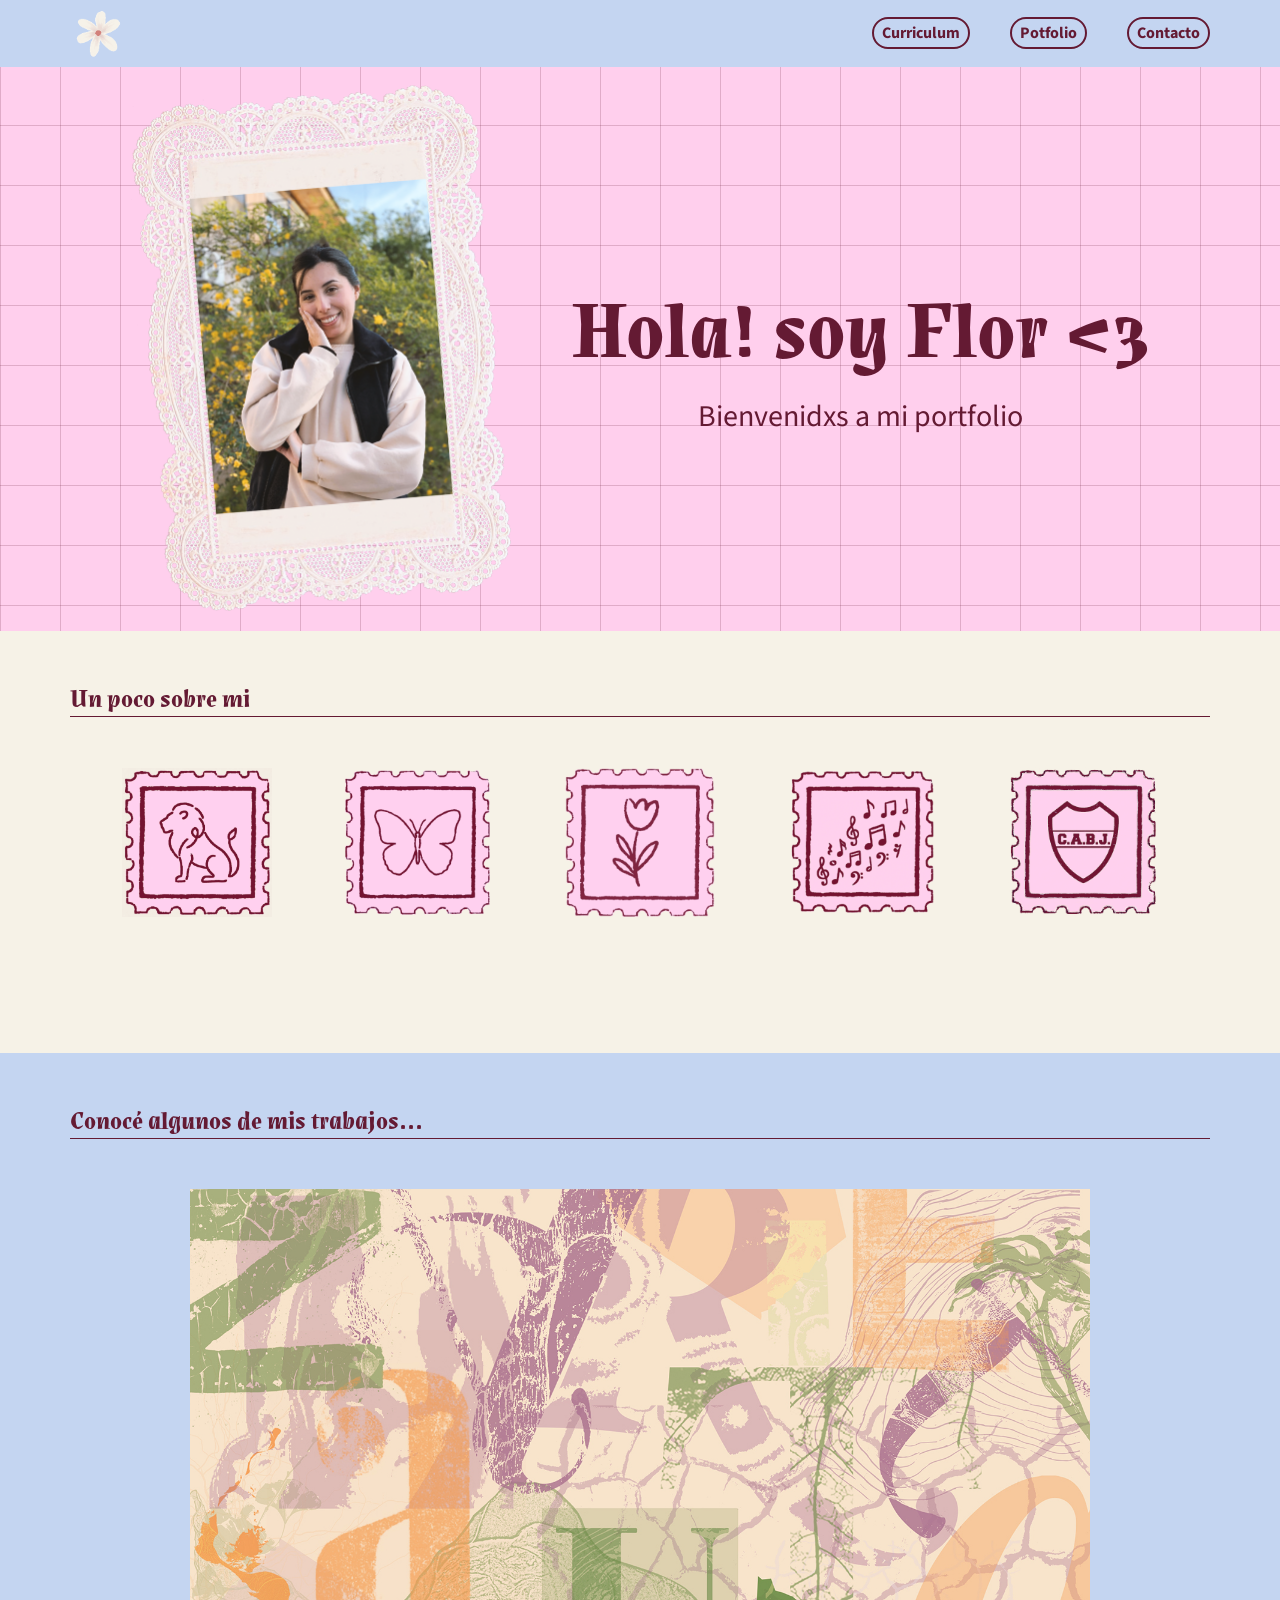
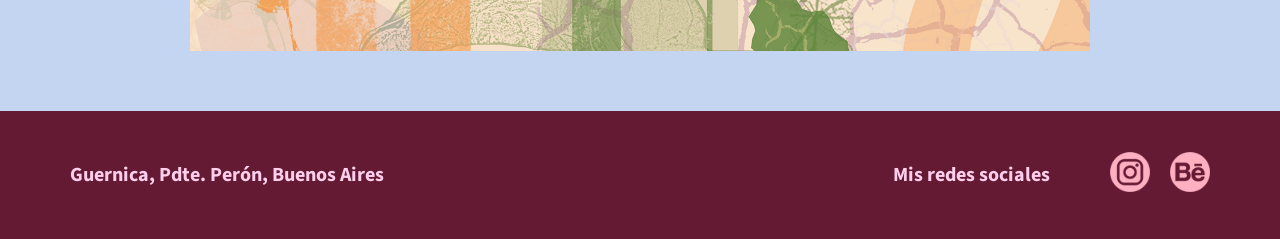
==== commit 5317845d: "arreglos" ====
--- a/index.html
+++ b/index.html
@@ -26,19 +26,54 @@
             <img src="img/florencia-img-portfolio.png" alt="Foto de Florencia Costas" width="380">
             <div class="texto-presentacion">
                 <h1>Hola! soy Flor <3 </h1>
-                        <h2>Bienvenidxs a mi portfolio</h2>
+                    <h2>Bienvenidxs a mi portfolio</h2>
             </div>
         </section>
 
         <section class="mi-info">
             <h3>Un poco sobre mi</h3>
             <div class="estampillas">
-                <img src="img/estampilla-leon_rosa.png" alt="Signo Leo" width="150">
-                <img src="img/estampilla-mariposa_rosa.png" alt="Mariposa" width="150">
-                <img src="img/estampilla-flor_rosa-arreglada.png" alt="Flor" width="150">
-                <img src="img/estampilla-musica_rosa.png" alt="Musica" width="150">
-                <img src="img/estampilla-boca_rosa.png" alt="Boca Juniors" width="150">
+                <div class="estampilla">
+                    <img src="img/estampilla-leon_rosa.png" alt="Signo Leo" width="150">
+                    <p class="descripcion">
+                        Nací un 7 de agosto, soy de leo y sí, me gusta la astrología...
+                    </p>
+                </div>
+                <div class="estampilla">
+                    <img src="img/estampilla-mariposa_rosa.png" alt="Mariposa" width="150">
+                    <p class="descripcion">
+                        Me gustan mucho las mariposas, me parecen muy hermosas!
+                    </p>
+                </div>
+                <div class="estampilla">
+                    <img src="img/estampilla-flor_rosa-arreglada.png" alt="Flor" width="150">
+                    <p class="descripcion">
+                        Las flores me encantan y todo lo relacionado a la naturaleza.
+                    </p>
+                </div>
+                <div class="estampilla">
+                    <img src="img/estampilla-musica_rosa.png" alt="Musica" width="150">
+                    <p class="descripcion">
+                        De música, me gusta mucho escuchar rock nacional!
+                    </p>
+                </div>
+                <div class="estampilla">
+                    <img src="img/estampilla-boca_rosa.png" alt="Boca Juniors" width="150">
+                    <p class="descripcion">
+                        Me gusta mirar partidos de fútbol y obvio, soy hincha de Boocaaa
+                    </p>
+                </div>
             </div>
+        </section>
+
+        <section class="mi-portfolio">
+            <h3>Conocé algunos de mis trabajos...</h3>
+            <a href="portfolio.html" class="tarjeta-portfolio">
+                <img src="img/atlas_5.jpg" alt="Imagen de un trabajo para el portfolio">
+                <div class="capa-portfolio">
+                    <h4>Mi Portfolio</h4>
+                </div>
+            </a>
         </section>
     </main>
 
--- a/estilos.css
+++ b/estilos.css
@@ -22,6 +22,11 @@
 /*CONFIGURANDO EL HEADER*/
 
 header {
+    position: fixed;
+    top: 0;
+    left: 0;
+    width: 100%;
+    z-index: 1000;
     display: flex;
     justify-content: space-between;
     align-items: center;
@@ -51,7 +56,31 @@
     color: #C4D5F1;
 }
 
+/*HEADER Y NAV PARA CELULARES*/
+
+@media screen and (max-width: 500px) {
+    header {
+        padding: 10px 20px;
+        flex-direction: column;
+        gap: 15px;
+    }
+
+    .navegador {
+        flex-wrap: wrap;
+        justify-content: center;
+        gap: 10px;
+    }
+
+    .navegador a {
+        font-size: 12px;
+    }
+}
+
 /*ACA EMPIEZA EL MAIN*/
+
+main {
+    padding-top: 65px;
+}
 
 .texto-presentacion {
     display: flex;
@@ -78,7 +107,7 @@
 
 .texto-presentacion h1 {
     font-family: 'Sincopa', sans-serif;
-    color: #641A33;
+    color: #641a33;
     font-size: 80px;
     margin: 0 0 10px 0;
 }
@@ -100,10 +129,40 @@
 
 .estampillas {
     display: flex;
-    align-items: center;
+    align-items: flex-start;
     justify-content: space-evenly;
     gap: 20px;
-    padding: 0 0px 100px;
+    padding: 0 0 50px;
+}
+
+.estampilla {
+    display: flex;
+    flex-direction: column;
+    align-items: center;
+    flex: 0 1 150px;
+    min-width: 0;
+    text-align: center;
+}
+
+.estampilla img {
+    width: 100%;
+    height: 150px;
+    object-fit: contain;
+    display: block;
+}
+
+.descripcion {
+    font-family: 'Source Sans 3', sans-serif;
+    font-size: 14px;
+    color: #641A33;
+    margin-top: 12px;
+
+    opacity: 0;
+    transition: opacity 0.3s;
+}
+
+.estampilla:hover .descripcion {
+    opacity: 1;
 }
 
 .mi-info {
@@ -111,7 +170,59 @@
     background-color: #F6F2E7;
 }
 
-/*Configurando CURRICULUM*/
+.mi-portfolio h3 {
+    font-family: 'Sincopa', sans-serif;
+    color: #641A33;
+    font-size: 25px;
+    border-bottom: 1px solid #641A33;
+}
+
+.mi-portfolio {
+    padding: 30px 70px 30px;
+    background-color: #C4D5F1
+}
+
+.tarjeta-portfolio {
+    display: block;
+    position: relative;
+    width: 100%;
+    max-width: 900px;
+    margin: 30px auto;
+    overflow: hidden;
+    text-decoration: none;
+}
+
+.tarjeta-portfolio img {
+    display: block;
+    width: 100%;
+    height: auto;
+}
+
+.capa-portfolio {
+    position: absolute;
+    inset: 0;
+    background-color: rgb(101, 26, 51, 0.5);
+    display: flex;
+    align-items: flex-end;
+    justify-content: flex-end;
+    padding: 25px;
+    box-sizing: border-box;
+    opacity: 0;
+    transition: opacity 0.3s ease;
+}
+
+.capa-portfolio h4 {
+    font-family: 'Sincopa', sans-serif;
+    font-size: 40px;
+    color: #F6F2E7;
+    margin: 0;
+}
+
+.tarjeta-portfolio:hover .capa-portfolio {
+    opacity: 1;
+}
+
+/*Configuracion del CURRICULUM del TP1*/
 
 h1 {
     font-family: 'Sincopa', sans-serif;
@@ -148,7 +259,7 @@
     margin-top: 205px;
     padding-top: 60px;
     padding-bottom: 60px;
-    background-color: #C4D5F1;
+    background-color: rgb(196, 213, 241);
 }
 
 .soy {
@@ -249,6 +360,22 @@
 
 /*Configurando PORTFOLIO*/
 
+.portfolio-pres {
+    display: flex;
+    justify-content: center;
+    align-items: center;
+    padding: 20px 30px 0px 0px;
+    margin: 0;
+
+    /*Este es el fondo del portfolio*/
+
+    background-color:#F6F2E7;
+    background-image:
+        linear-gradient(rgba(196, 213, 241, 0.5)1px, transparent 1px),
+        linear-gradient(90deg, rgb(196, 213, 241, 0.50) 1px, transparent 1px);
+    background-size: 60px 60px;
+
+}
 
 /*Configurando CONTACTO*/
 
